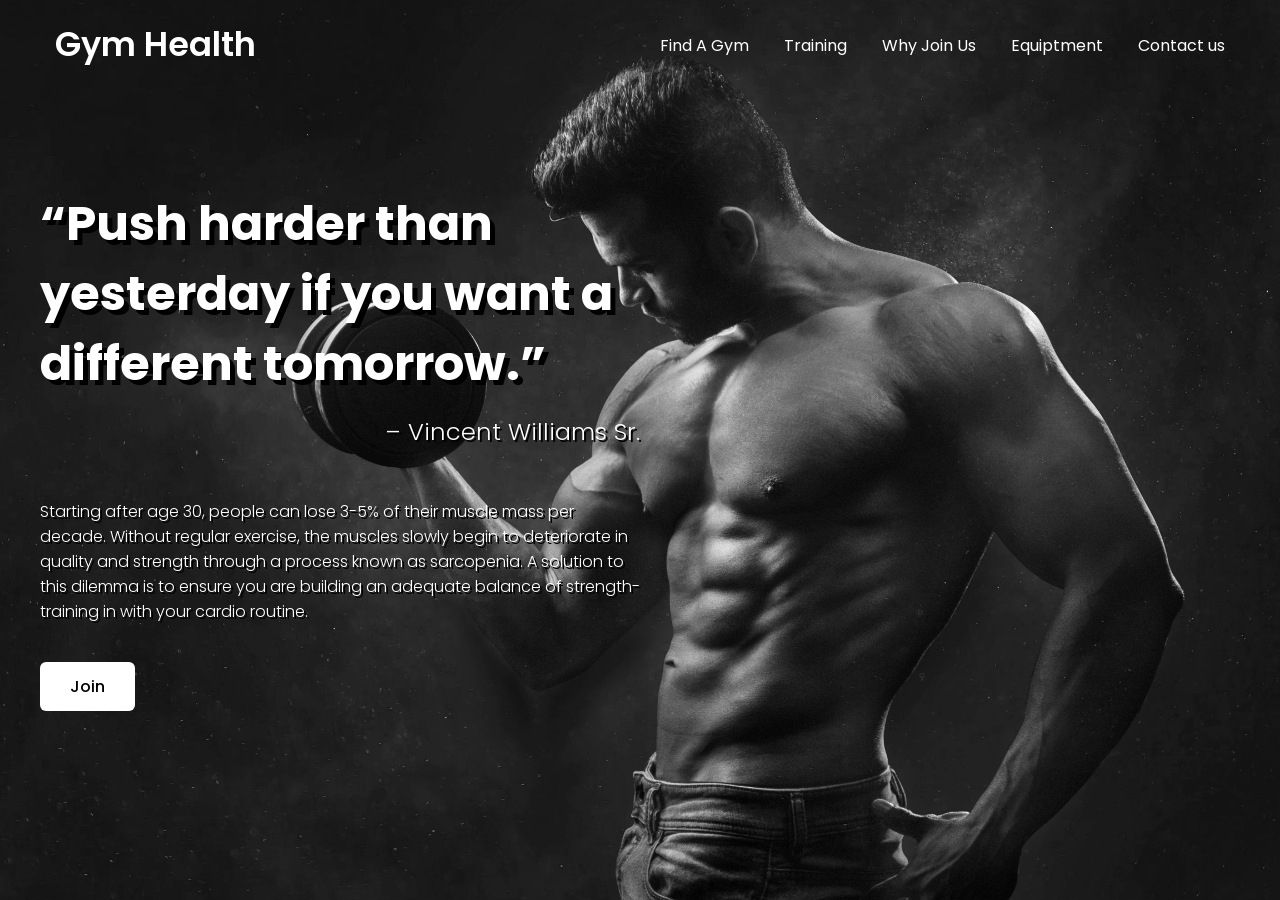
==== index.html @ 820fa600 "Add files via upload JS assignment 2" ====
<!DOCTYPE html>
<html lang="en">
  <head>
    <meta charset="UTF-8" />
    <meta name="viewport" content="width=device-width, initial-scale=1.0" />
    <title>Final Website HTML and CSS</title>
    <link rel="stylesheet" href="style.css" />
    <!-- Google Fonts Links For Icon -->
    <link
      rel="stylesheet"
      href="https://fonts.googleapis.com/css2?family=Material+Symbols+Outlined:opsz,wght,FILL,GRAD@24,400,0,0"
    />
  </head>
  <body>
    <header>
      <nav class="navbar">
        <a class="logo" href="#">Gym Health</a>
        <ul class="menu-links">
          <li id="findGym"><a href="#">Find A Gym</a></li>
          <li id="training"><a href="#">Training</a></li>
          <li id="whyJoinUs"><a href="#">Why Join Us</a></li>
          <li id="eqptmnt"><a href="#">Equiptment</a></li>
          <li id="contactUs"><a href="#">Contact us</a></li>
        </ul>
      </nav>
    </header>

    <section class="hero-section">
      <div class="content">
        <h2>“Push harder than yesterday if you want a different tomorrow.”</h2>
        <p class="quotes-author">– Vincent Williams Sr.</p>
        <p>
          Starting after age 30, people can lose 3-5% of their muscle mass per
          decade. Without regular exercise, the muscles slowly begin to
          deteriorate in quality and strength through a process known as
          sarcopenia. A solution to this dilemma is to ensure you are building
          an adequate balance of strength-training in with your cardio routine.
        </p>
        <!-- </div>
      <div class="dropdown"> -->
        <button onclick="myFunction()" class="dropbtn">Join</button>
        <div id="myDropdown" class="dropdown-content">
          <a href="#">Solo</a>
          <a href="#">Group</a>
        </div>
      </div>
    </section>

    <script src="script.js"></script>
  </body>
</html>
---- style.css ----
/* Importing Google font - Poppins */
@import url('https://fonts.googleapis.com/css2?family=Poppins:wght@300;400;500;600;700&display=swap');

* {
  margin: 0;
  padding: 0;
  box-sizing: border-box;
  font-family: 'Poppins', sans-serif;
}

header {
  position: fixed;
  top: 0;
  left: 0;
  width: 100%;
  padding: 20px;
}

header .navbar {
  display: flex;
  align-items: center;
  justify-content: space-between;
  max-width: 1200px;
  margin: 0 auto;
  padding: 0 15px 0 15px;
}

.navbar .logo {
  color: #fff;
  font-weight: 600;
  font-size: 2.1rem;
  text-decoration: none;
}

.navbar .logo span {
  color: #c06b3e;
}

.navbar .menu-links {
  display: flex;
  list-style: none;
  gap: 35px;
}

.navbar a {
  color: #fff;
  text-decoration: none;
  transition: 0.2s ease;
}

.navbar a:hover {
  color: #c06b3e;
}

.hero-section {
  height: 100vh;
  background-image: url('./gympic.jpeg');
  background-position: center;
  background-size: cover;
  display: flex;
  align-items: center;
  padding: 0 20px;
}

.hero-section .content {
  max-width: 1200px;
  margin: 0 auto;
  width: 100%;
  color: #fff;
}

.hero-section .content h2 {
  font-size: 3rem;
  max-width: 600px;
  line-height: 70px;
  text-shadow: 5px 5px black;
}

.hero-section .content p {
  font-weight: 300;
  max-width: 600px;
  margin-top: 15px;
  text-shadow: 2px 2px black;
}

.hero-section .content button {
  background: #fff;
  padding: 12px 30px;
  border: none;
  font-size: 1rem;
  border-radius: 6px;
  margin-top: 38px;
  cursor: pointer;
  font-weight: 500;
  transition: 0.2s ease;
}

.hero-section .content button:hover {
  color: #fff;
  background: #c06b3e;
}

#close-menu-btn {
  position: absolute;
  right: 20px;
  top: 20px;
  cursor: pointer;
  display: none;
}

#hamburger-btn {
  color: #fff;
  cursor: pointer;
  display: none;
}

@media (max-width: 768px) {
  header {
    padding: 10px;
  }

  header.show-mobile-menu::before {
    content: '';
    position: fixed;
    left: 0;
    top: 0;
    width: 100%;
    height: 100%;
    backdrop-filter: blur(5px);
  }

  .navbar .logo {
    font-size: 1.7rem;
  }

  #hamburger-btn,
  #close-menu-btn {
    display: block;
  }

  .navbar .menu-links {
    position: fixed;
    top: 0;
    left: -250px;
    width: 250px;
    height: 100vh;
    background: #fff;
    flex-direction: column;
    padding: 70px 40px 0;
    transition: left 0.2s ease;
  }

  header.show-mobile-menu .navbar .menu-links {
    left: 0;
  }

  .navbar a {
    color: #000;
  }

  .hero-section .content {
    text-align: center;
  }

  .hero-section .content :is(h2, p) {
    max-width: 100%;
  }

  .hero-section .content h2 {
    font-size: 2.3rem;
    line-height: 60px;
  }

  .hero-section .content button {
    padding: 9px 18px;
  }
}

.quotes-author {
  font-size: 24px;
  display: flex;
  justify-content: flex-end;
  margin-bottom: 50px;
  margin-top: -5px;
}
/* ======== Join Button ============== */
/* .dropbtn {
  background-color: #3498db;
  color: white;
  padding: 16px;
  font-size: 16px;
  border: none;
  cursor: pointer;
} */

/* .dropbtn:hover,
.dropbtn:focus {
  background-color: #2980b9;
} */

/* .dropdown {
  position: relative;
  display: inline-block;
} */

.dropdown-content {
  display: none;
  position: absolute;
  background-color: #f1f1f1;
  min-width: 160px;
  overflow: auto;
  box-shadow: 0px 8px 16px 0px rgba(0, 0, 0, 0.2);
  z-index: 1;
}

.dropdown-content a {
  color: black;
  padding: 12px 16px;
  text-decoration: none;
  display: block;
}

.dropdown-content a:hover {
  background-color: #c06b3e;
  color: #f1f1f1;
}

.show {
  display: block;
}

/* ========== Training ============ */

.trainingDropdown-content {
  display: none;
  position: absolute;
  background-color: #f1f1f1;
  min-width: 160px;
  overflow: auto;
  box-shadow: 0px 8px 16px 0px rgba(0, 0, 0, 0.2);
  z-index: 1;
}

.trainingDropdown-content a {
  color: black;
  padding: 12px 16px;
  text-decoration: none;
  display: block;
}
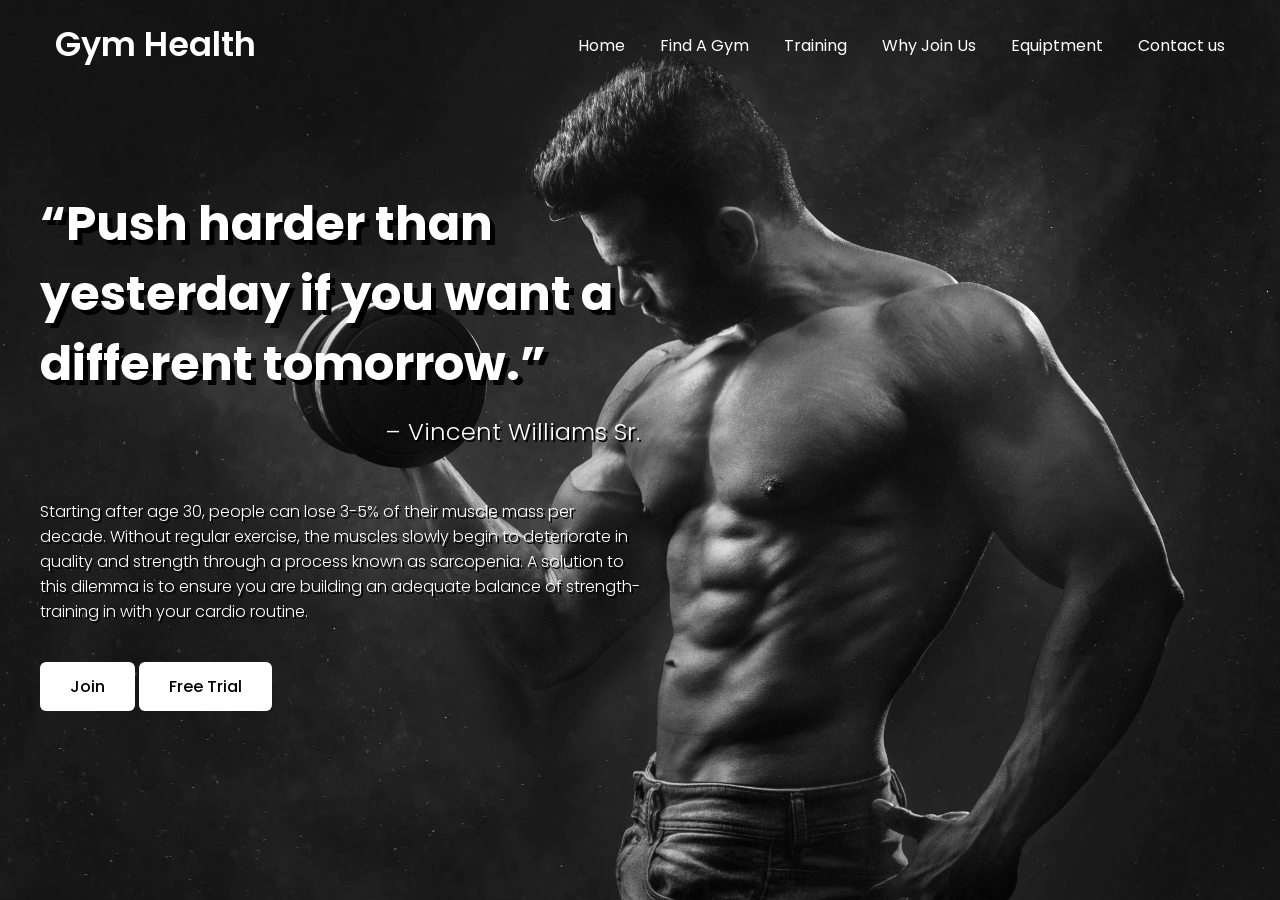
==== commit 762fcb7b: "Update index.html additional counter function" ====
--- a/index.html
+++ b/index.html
@@ -16,6 +16,7 @@
       <nav class="navbar">
         <a class="logo" href="#">Gym Health</a>
         <ul class="menu-links">
+          <li id="home"><a href="./index.html">Home</a></li>
           <li id="findGym"><a href="#">Find A Gym</a></li>
           <li id="training"><a href="#">Training</a></li>
           <li id="whyJoinUs"><a href="#">Why Join Us</a></li>
@@ -36,13 +37,15 @@
           sarcopenia. A solution to this dilemma is to ensure you are building
           an adequate balance of strength-training in with your cardio routine.
         </p>
+
         <!-- </div>
       <div class="dropdown"> -->
         <button onclick="myFunction()" class="dropbtn">Join</button>
         <div id="myDropdown" class="dropdown-content">
           <a href="#">Solo</a>
-          <a href="#">Group</a>
+          <a class="groupCount" href="./counter.html">Group</a>
         </div>
+        <button onclick="freeTrial()">Free Trial</button>
       </div>
     </section>
 
